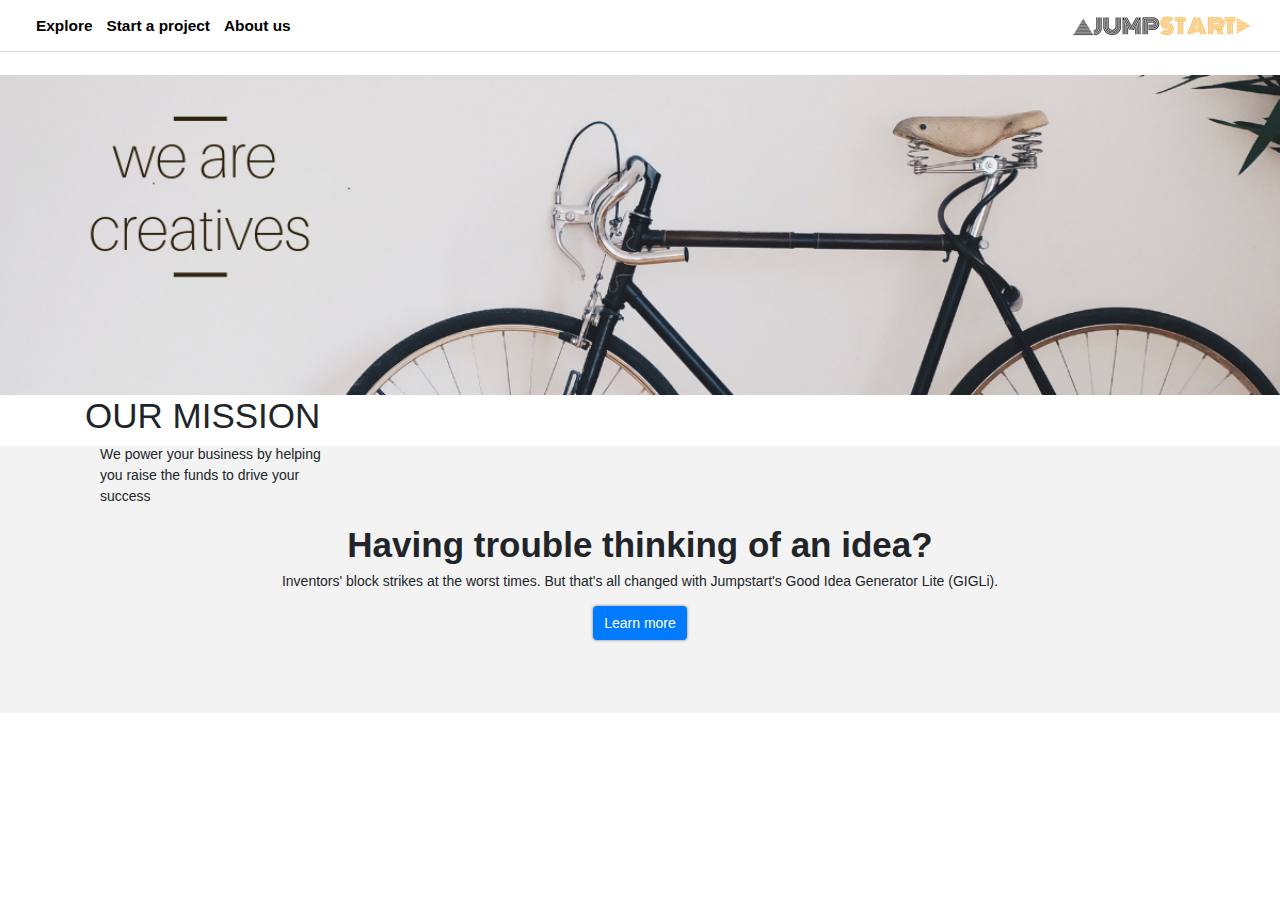
==== About Us.html @ c5c4d20f "Work on about us page" ====
<!DOCTYPE html>
<html lang="en">
<head>
    <meta charset="UTF-8">
    <meta name="viewport" content="width=device-width, initial-scale=1.0">
    <link rel="stylesheet" href="./resources/css/Reset.css">
    <link rel="stylesheet" href="https://stackpath.bootstrapcdn.com/bootstrap/4.2.1/css/bootstrap.min.css">
    <link rel="stylesheet" type="text/css" href="./resources/javascript/Slick/slick/slick.css">
    <link rel="stylesheet" href="./resources/css/style.css">
    <title>Document</title>
    <link rel="shortcut icon" type="image/png" href="./favicon.png">
    <link href="https://fonts.googleapis.com/css?family=Monoton|Open+Sans:400,600,700" rel="stylesheet">

</head>
<body class="projects-page">


 
<nav class="navbar navbar-expand-md navbar-fixed-top">
    <div class="container-fluid nav-mobile">
        <ul class="navbar-nav mobile-text">
            <li class="nav-item active">
                    <a class="nav-link" href="./index.html">Explore</a>
            </li>
            <li class="nav-item active">
                <a class="nav-link" href="#">Start a project</a>
            </li>
            <li class="nav-item active">
                <a class="nav-link" href="#">About us</a>
            </liv>
        </ul>
        <a href="./index.html"><img class="logo" src="./resources/images/logo.png" alt="Company logo"></a>
    </div>    
</nav>

<div class="sitewide-container">
            <div>
                <img class="about-us-banner" src="./resources/images/we are creatives.png" alt="Banner image of bike 'we are creatives'">
            </div>
<div class="container">
            <div class="row">
                <h1 class="col-6 col-offset-3">OUR MISSION</h1>
            </div>    
            
            <div class="row col-md-6 col-offset-md-3">
                <p class="col-6 col-offset-3">We power your business by helping you raise the funds to drive your success</p>
            </div>
            
    </div>  
       
</div>


    <div class="container-fluid footer-content">
        <div>
            <span class="big-text">Having trouble thinking of an idea?</span>
            <p>Inventors' block strikes at the worst times. But that's all changed with Jumpstart's Good Idea Generator Lite (GIGLi).</p>
            <div class="main-button">
                <a href="#" class="btn btn-primary btn-large">Learn more</a>
            </div>
        </div>

    </div>



<script
  src="https://code.jquery.com/jquery-3.3.1.min.js"
  integrity="sha256-FgpCb/KJQlLNfOu91ta32o/NMZxltwRo8QtmkMRdAu8="
  crossorigin="anonymous"></script>
<script type="text/javascript" src="./resources/javascript/Slick/slick/slick.min.js"></script>
<script type="text/javascript" src="./resources/javascript/main.js"></script>
</body>


</html>
---- resources/css/style.css ----
/* General styles */

.about-us-banner {
    width: 100%;
    height: auto;
}


html {
    font-size: 14px;
    font-family: Open Sans;
}

a, a:hover, a:visited, a:active {
    text-decoration: inherit;
    color: inherit;
}

h3 {
    color: #399bd1;
    font-size: 1.7rem;
    font-weight: bold;
    margin-left: 1.2%;
}

h4 {
    font-size: 1.3rem;
    font-weight: bold;
}

.zoom-img:hover, .zoom-img:active {
    opacity: 1;
    transform: scale(1.3);
}

.image-container img {
    transition: transform 0.5s, opactity 0.5s;
}

.image-container {
    overflow: hidden;
}

.projects-page .sitewide-container {
    position: relative;
    top: 75px;
}

.sitewide-container {
    position: relative;
    top: 50px;
}    

@media only screen and (max-width: 768px) {
    .sitewide-container {
        position: relative;
        top: 111px;
    }

    .projects-page .sitewide-container {
        position: relative;
        top: 150px;
    }
}


/* Navbar section */

@media only screen and (max-width: 768px) {
    .logo {
        display: none;
    }
}

@media only screen and (max-width: 768px) {
    .mobile-text {
        text-align: center;
    }
}

.navbar {
    position: fixed;
    background-color: white;
    width: 100%;
    z-index: 2;
    border-bottom: 1px solid #DDDCDC;
}

li a {
    color: black;
    font-size: 1.1rem;
    font-weight: bold;
}

@media only screen and (max-width: 768px) {
    .navbar-nav {
     margin: auto;
    }
}

/* Jumbotron section */

.jumbotron-bike {
    background-image: url(../images/jumbotron-bike.jpg);
    background-position: center;
    padding-top: 11.85rem;
    padding-bottom: 11.85rem;
}

.jumbotron-beer {
    background-image: url(../images/jumbotron-beer.jpg);
    background-position: center;
    padding-top: 11.85rem;
    padding-bottom: 11.85rem;
}

.jumbotron-duffel {
    background-image: url(../images/jumbotron-duffel.jpg);
    background-position: center;
    padding-top: 11.85rem;
    padding-bottom: 11.85rem;
}

.jumbotron-flowers {
    background-image: url(../images/jumbotron-flowers.jpg);
    background-position: center;
    padding-top: 11.85rem;
    padding-bottom: 11.85rem;
}

.monoton {
    font-family: monoton; 
    font-size: 10vw;
    color: white;
    text-shadow: -1px -1px 0 #000, 1px -1px 0 #000, -1px 1px 0 #000, 1px 1px 0 #000;    
    display: flex;
    justify-content: center;
}

@media only screen and (max-width: 768px) {
    .monoton {
        font-size: 10vw;
    }
}

.jumbotron-p {
    color: white;
    text-shadow: -1px -1px 0 #000, 1px -1px 0 #000, -1px 1px 0 #000, 1px 1px 0 #000;  
    display: flex;
    justify-content: center;
}

.main-button {
   text-align: center;
}

.main-button a:hover {
    background-color: #399bd1;
    box-shadow: 0 0 12px rgba(0, 0, 0, 0.9);
}

.main-button a:active {
    box-shadow: 0 0 0 rgba(0, 0, 0, 0.5);
}

.btn-primary {
    box-shadow: 0 0px 3px rgba(0, 0, 0, 0.5);
    transition: 1s box-shadow;
    transition: 0.2s background-color;
}

/* Products section */

.image-container img {
    height: 100%;
    width: 100%;
}


@media only screen and (max-width: 768px) {
   .featured-product {
       display: flex;
       justify-content: center;
   }
}

@media only screen and (min-width: 768px) and (max-width: 990px) {
    .image-container img {
        height: 50%;
        width: 100%;
    }
}

.product-list h4 {
    color: #399bd1;
}

/* Projects section */

.opaque {
    opacity: 0.5;
}

@media only screen and (max-width: 768px) {
    .opaque {
     padding-top: 0.5rem;
     padding-bottom: 0.5rem;
    }
}

.projects {
    margin-bottom: 5.85rem;
}

@media only screen and (max-width: 768px) {
    .projects-h3 {
        display: flex;
        justify-content: center;
    }
 }

.bottom-margin {
    margin-bottom: 2rem;
}

.projects-page-h4 {
    margin-top: 1rem;
}

.projects-page-p {
    padding-top: 1rem;
}


/* Footer section */

.big-text {
    font-size: 2.5rem;
    font-weight: bold;
    margin-bottom: 1.4rem;
}

.footer-content {
    text-align: center;
    padding-top: 5.2rem;
    padding-bottom: 5.2rem;
    background-color: #f3f3f3;
}
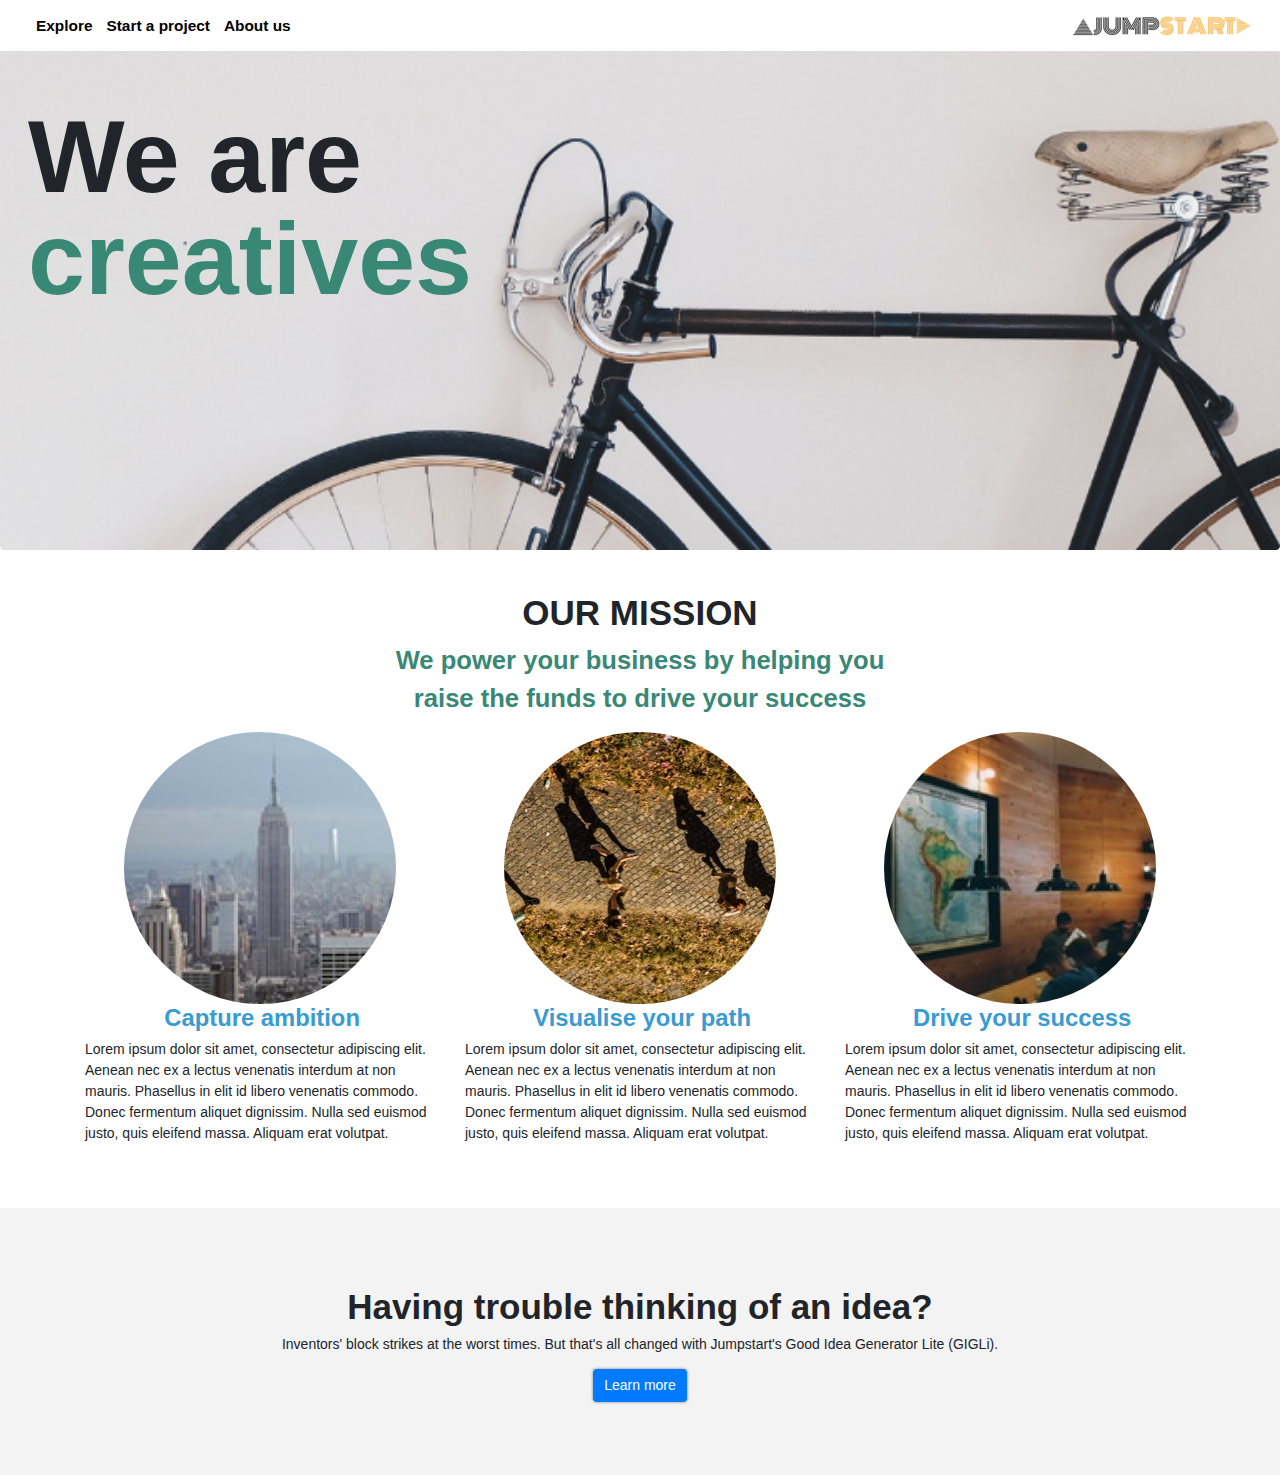
==== commit 39e6296c: "updates to about us" ====
--- a/About Us.html
+++ b/About Us.html
@@ -26,27 +26,61 @@
                 <a class="nav-link" href="#">Start a project</a>
             </li>
             <li class="nav-item active">
-                <a class="nav-link" href="#">About us</a>
+                <a class="nav-link" href="./About Us.html">About us</a>
             </liv>
         </ul>
         <a href="./index.html"><img class="logo" src="./resources/images/logo.png" alt="Company logo"></a>
     </div>    
 </nav>
 
-<div class="sitewide-container">
-            <div>
-                <img class="about-us-banner" src="./resources/images/we are creatives.png" alt="Banner image of bike 'we are creatives'">
+<div class="about-us-container">
+
+    <div class="jumbotron jumbotron-about-us">
+        <div class="row">
+            <span class="about-us-title col-md-4">We are <br> <span id="creatives">creatives</span></span>
+        </div>
+    </div>
+
+<div class="container sec-1-about-us testing">
+
+    <div class="row">
+        <div class="col-md-6 offset-md-3">
+            <h1 id="about-us-h1">OUR MISSION</h1>
+        </div>
+    </div>   
+
+    <div class="row">
+        <div class="col-md-6 offset-md-3">
+            <p class="about-us-p">We power your business by helping you raise the funds to drive your success</p>
+        </div>
+    </div>
+
+    <div class="row">
+        <div class="col-md-4 tile">
+            <div class="about-us-img">
+                <img src="./resources/images/empire-state.jpg" alt="Empire state building">
             </div>
-<div class="container">
-            <div class="row">
-                <h1 class="col-6 col-offset-3">OUR MISSION</h1>
-            </div>    
+            <h3>Capture ambition</h3>
+            <p id="left"> Lorem ipsum dolor sit amet, consectetur adipiscing elit. Aenean nec ex a lectus venenatis interdum at non mauris. Phasellus in elit id libero venenatis commodo. Donec fermentum aliquet dignissim. Nulla sed euismod justo, quis eleifend massa. Aliquam erat volutpat.  </p>
+        </div>
+        <div class="col-md-4 tile">
+            <div class="about-us-img">
+                <img src="./resources/images/walking-path.jpg" alt="People walking on path">
+            </div>
+            <h3>Visualise your path</h3>
+            <p id="left">Lorem ipsum dolor sit amet, consectetur adipiscing elit. Aenean nec ex a lectus venenatis interdum at non mauris. Phasellus in elit id libero venenatis commodo. Donec fermentum aliquet dignissim. Nulla sed euismod justo, quis eleifend massa. Aliquam erat volutpat.  </p>
+        </div>
+        <div class="col-md-4 tile">
+            <div class="about-us-img">
+                <img src="./resources/images/information-campus.jpg" alt="People sitting in a cafe">
+            </div>
+            <h3>Drive your success</h3>
+            <p id="left">Lorem ipsum dolor sit amet, consectetur adipiscing elit. Aenean nec ex a lectus venenatis interdum at non mauris. Phasellus in elit id libero venenatis commodo. Donec fermentum aliquet dignissim. Nulla sed euismod justo, quis eleifend massa. Aliquam erat volutpat. </p>
+        </div>        
+
+    </div>
             
-            <div class="row col-md-6 col-offset-md-3">
-                <p class="col-6 col-offset-3">We power your business by helping you raise the funds to drive your success</p>
-            </div>
-            
-    </div>  
+</div>  
        
 </div>
 
--- a/resources/css/style.css
+++ b/resources/css/style.css
@@ -1,10 +1,4 @@
 /* General styles */
-
-.about-us-banner {
-    width: 100%;
-    height: auto;
-}
-
 
 html {
     font-size: 14px;
@@ -35,10 +29,12 @@
 
 .image-container img {
     transition: transform 0.5s, opactity 0.5s;
+    border-radius: 5%;
 }
 
 .image-container {
     overflow: hidden;
+    border-radius: 5%;
 }
 
 .projects-page .sitewide-container {
@@ -195,10 +191,17 @@
     color: #399bd1;
 }
 
+.product-list {
+    border: 2px solid #399bd1;
+    border-radius: 5%;
+    padding: 1rem;
+}
+
 /* Projects section */
 
 .opaque {
     opacity: 0.5;
+    border-radius: 5%;
 }
 
 @media only screen and (max-width: 768px) {
@@ -245,4 +248,78 @@
     padding-top: 5.2rem;
     padding-bottom: 5.2rem;
     background-color: #f3f3f3;
-}+    margin-top: 100px;
+}
+
+/*//////////////////////////////////// About Us page styles //////////////////////////////*/
+
+.about-us-banner {
+    width: 100%;
+    height: auto;
+}
+
+#creatives {
+    color: #398876
+}
+
+.about-us-p {
+    text-align: center;
+    font-weight: bold;
+    color: #398876;
+    font-size: 2vw;
+}
+
+#about-us-h1 {
+    margin-top: 1rem;
+    text-align: center;
+    font-weight: bold;
+}
+
+.sec-1-about-us {
+    height: auto;
+}
+
+#about-us-container {
+    background-color: #FAD597;
+}
+
+.tile {
+    text-align: center;
+}
+
+#left {
+    text-align: left;
+}
+
+.about-us-container {
+    position: relative;
+    top: 50px;
+  
+}
+
+.jumbotron-about-us {
+    background-image: url('../images/about-us-banner.png');
+    background-size: cover;
+    background-position: center;
+    background-repeat: no-repeat;
+    height: 500px;
+}
+
+.about-us-title {
+    font-size: 8vw;
+    font-weight: bold;
+    line-height: 8vw;
+
+}
+
+@media only screen and (max-width: 768px) {
+    .about-us-container {
+        position: relative;
+        top: 111px;
+    }
+}
+
+
+.about-us-img img {
+    border-radius: 100%;
+}    